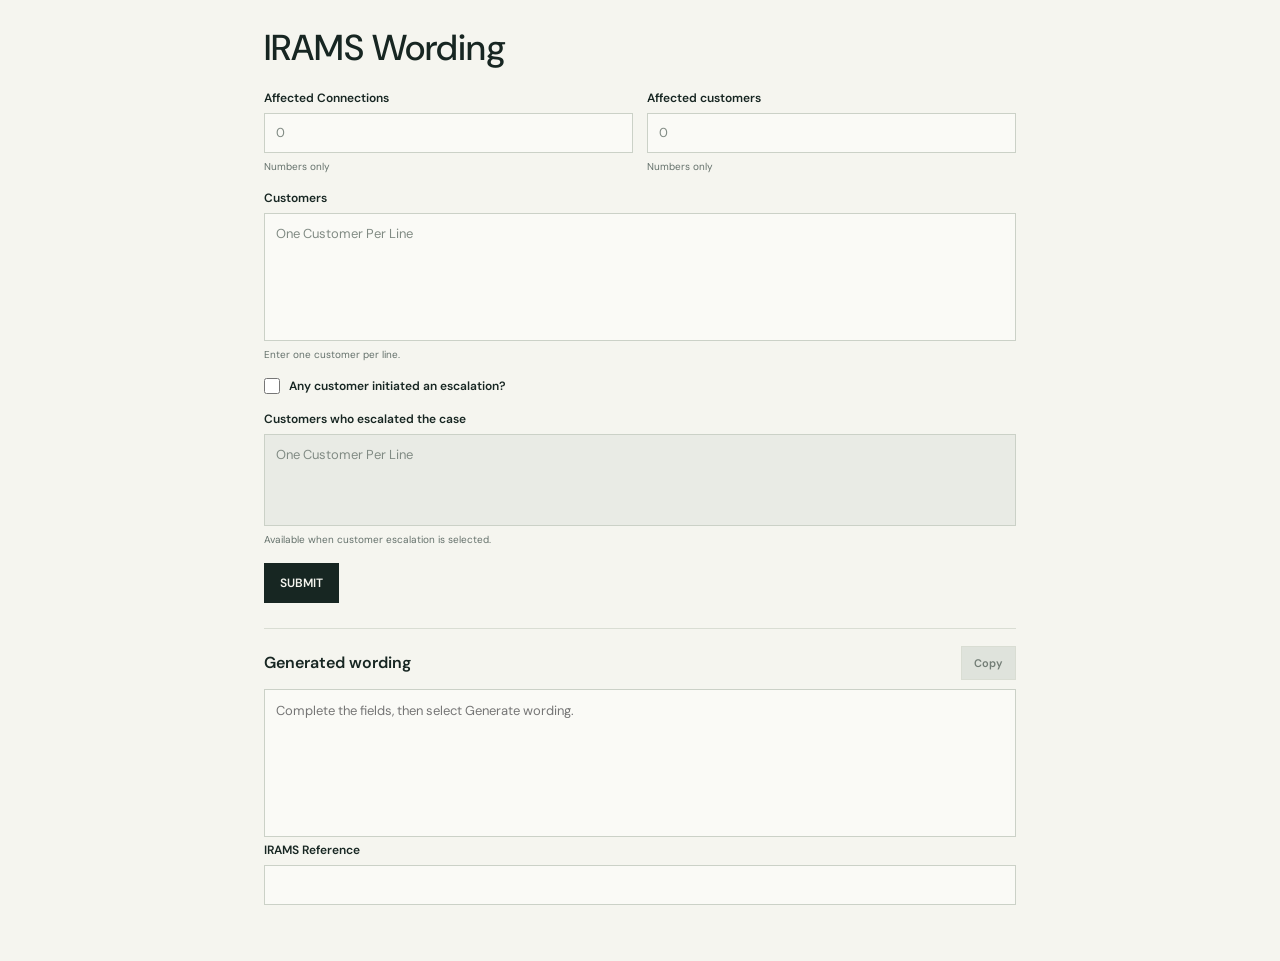
==== public/html/iramswording.html @ 0befe722 "Initial commit" ====
<!doctype html>
<html lang="en">
	<head>
		<meta charset="utf-8">
		<meta name="viewport" content="width=device-width, initial-scale=1">
		<meta name="theme-color" content="#f5f5ef">
		<meta name="description" content="Generate IRAMS customer-impact wording.">
		<title>IRAMS Wording | GEM/MIM Portal</title>
		<link rel="preconnect" href="https://fonts.googleapis.com">
		<link rel="preconnect" href="https://fonts.gstatic.com" crossorigin>
		<link href="https://fonts.googleapis.com/css2?family=DM+Sans:wght@400;500;600;700&family=Space+Mono:wght@400;700&display=swap" rel="stylesheet">
		<script src="../js/theme.js"></script>
		<link rel="stylesheet" href="../css/styles.css">
		<script src="../js/iramswording.js" defer></script>
	</head>
	<body>
		<main class="irams-page">
			<h1 class="irams-title">IRAMS Wording</h1>
			<p class="irams-form-error" id="irams-form-error" role="alert" hidden></p>
			<form class="irams-form" id="irams-form">
				<div class="irams-count-fields">
					<div class="irams-field">
						<label for="affected-connections">Affected Connections</label>
						<input id="affected-connections" name="affectedConnections" type="text" inputmode="numeric" autocomplete="off" pattern="[0-9]*" placeholder="0" aria-describedby="connections-help">
						<span class="irams-field-hint" id="connections-help">Numbers only</span>
					</div>
					<div class="irams-field">
						<label for="affected-customers">Affected customers</label>
						<input id="affected-customers" name="affectedCustomers" type="text" inputmode="numeric" autocomplete="off" pattern="[0-9]*" placeholder="0" aria-describedby="customers-help">
						<span class="irams-field-hint" id="customers-help">Numbers only</span>
					</div>
				</div>

				<div class="irams-field">
					<label for="impacted-customers">Customers</label>
					<textarea id="impacted-customers" name="impactedCustomers" rows="5" placeholder="One Customer Per Line"></textarea>
					<span class="irams-field-hint">Enter one customer per line.</span>
				</div>

				<label class="irams-checkbox" for="customer-escalation">
					<input id="customer-escalation" name="customerEscalation" type="checkbox">
					<span>Any customer initiated an escalation?</span>
				</label>

				<div class="irams-field">
					<label for="escalated-customers">Customers who escalated the case</label>
					<textarea id="escalated-customers" name="escalatedCustomers" rows="3" placeholder="One Customer Per Line" disabled aria-describedby="escalated-help"></textarea>
					<span class="irams-field-hint" id="escalated-help">Available when customer escalation is selected.</span>
				</div>
				<button class="irams-generate-button" type="submit">SUBMIT</button>
			</form>

			<section class="irams-output-section" aria-labelledby="output-title">
				<div class="irams-output-heading">
					<h2 id="output-title">Generated wording</h2>
					<button class="irams-copy-button" id="copy-wording" type="button" title="Copy generated wording" aria-label="Copy generated wording" disabled>Copy</button>
				</div>
				<textarea class="irams-output" id="generated-wording" rows="6" readonly placeholder="Complete the fields, then select Generate wording." aria-live="polite"></textarea>
				<div class="irams-field irams-reference-field">
					<label for="irams-reference">IRAMS Reference</label>
					<input id="irams-reference" name="iramsReference" type="text" autocomplete="off">
				</div>
				<p class="irams-copy-status" id="copy-status" aria-live="polite"></p>
			</section>
		</main>
	</body>
</html>
---- public/css/styles.css ----
:root {
	color-scheme: light;
	--paper: #f5f5ef;
	--ink: #172622;
	--muted: #64716b;
	--line: #d9ddd3;
	--lime: #e4ed75;
	--coral: #e66d51;
	--teal: #9fc8bd;
	--surface: #fafaf6;
	--surface-muted: #e9ebe5;
	--surface-hover: #ebeee5;
	--surface-green: #edf1e9;
	--surface-error: #f7e9e3;
	--accent: #45786f;
	--accent-deep: #315a51;
	--accent-text: #48766d;
	--input-border: #cbd1c7;
	--placeholder: #818b84;
	--error-text: #813d2d;
	--disabled-bg: #dfe3dc;
	--disabled-text: #727d75;
	--toolbar-bg: #172622;
	--toolbar-fg: #f5f5ef;
	--popup-paper: var(--paper);
	--mono: "Space Mono", "Courier New", monospace;
	--sans: "DM Sans", "Avenir Next", Avenir, sans-serif;
}

:root[data-theme="dark"] {
	color-scheme: dark;
	--paper: #252927;
	--ink: #e5ece5;
	--muted: #a8b5ac;
	--line: #39463f;
	--lime: #d5e56b;
	--coral: #f08367;
	--teal: #87b9a8;
	--surface: #3c4440;
	--surface-muted: #434b47;
	--surface-hover: #46534c;
	--surface-green: #35493f;
	--surface-error: #4a3832;
	--accent: #a2d1bd;
	--accent-deep: #365f50;
	--accent-text: #a2d1bd;
	--input-border: #53635a;
	--placeholder: #a0ada4;
	--error-text: #ffc0ad;
	--disabled-bg: #303c35;
	--disabled-text: #9aa69e;
	--toolbar-bg: #293a33;
	--toolbar-fg: #edf3ed;
	--popup-paper: #343a37;
}

:root[data-theme="dark"][data-context="popup"] { --paper: var(--popup-paper); }

* { box-sizing: border-box; }

html { scroll-behavior: smooth; }

body {
	margin: 0;
	background: var(--paper);
	color: var(--ink);
	font-family: var(--sans);
	-webkit-font-smoothing: antialiased;
}

a { color: inherit; }

.site-header {
	height: 78px;
	padding: 0 clamp(22px, 6.25vw, 96px);
	display: flex;
	align-items: center;
	justify-content: flex-start;
	border-bottom: 1px solid var(--line);
}

.site-header nav { width: 100%; display: grid; grid-template-columns: 1fr auto 1fr; align-items: center; }
.header-references { grid-column: 2; display: flex; align-items: center; gap: 20px; }
.theme-toggle { grid-column: 3; justify-self: end; display: inline-flex; align-items: center; gap: 8px; padding: 7px 9px; border: 1px solid var(--line); background: transparent; color: var(--muted); font: 10px var(--mono); cursor: pointer; }
.theme-toggle[aria-checked="false"] > span:first-child, .theme-toggle[aria-checked="true"] > span:last-child { color: var(--ink); font-weight: 700; }
.theme-toggle-track { width: 34px; height: 18px; display: flex; align-items: center; padding: 2px; border: 1px solid var(--muted); border-radius: 10px; }
.theme-toggle-track span { width: 12px; height: 12px; border-radius: 50%; background: var(--accent); transition: transform 160ms ease; }
.theme-toggle[aria-checked="true"] .theme-toggle-track span { transform: translateX(16px); }

.nav-link {
	display: inline-flex;
	align-items: center;
	gap: 10px;
	padding: 9px 0 9px 12px;
	border: 0;
	background: transparent;
	color: var(--ink);
	font-family: var(--sans);
	font-size: 13px;
	font-weight: 600;
	cursor: pointer;
}

.nav-link:hover { color: var(--accent); }
.nav-link:disabled, .nav-link:disabled:hover { color: var(--muted); cursor: not-allowed; opacity: 0.65; }

a:focus-visible, button:focus-visible, input:focus-visible { outline: 3px solid var(--coral); outline-offset: 4px; }

main { max-width: 1440px; margin: 0 auto; }

.welcome {
	min-height: 438px;
	display: grid;
	grid-template-columns: 1fr;
	align-items: center;
	padding: 70px clamp(22px, 10.4vw, 160px) 78px;
	border-bottom: 1px solid var(--line);
}

.welcome-copy { width: 100%; max-width: 720px; margin: 0 auto; }
.eyebrow { margin: 0; font: 10px var(--mono); letter-spacing: 0; }
.status-dot { display: inline-block; width: 7px; height: 7px; margin-right: 8px; border-radius: 50%; background: var(--coral); vertical-align: 1px; }

h1 {
	margin: 22px 0 18px;
	font-size: clamp(42px, 5vw, 70px);
	line-height: 1.02;
	font-weight: 500;
	letter-spacing: 0;
}

h1 span { color: var(--accent); }
.welcome-description { max-width: 380px; margin: 0; color: var(--muted); font-size: 15px; line-height: 1.7; }

.alphabet-dialog {
	width: min(900px, calc(100vw - 32px));
	max-width: none;
	max-height: min(900px, calc(100vh - 32px));
	max-height: min(900px, calc(100dvh - 32px));
	padding: 0;
	border: 1px solid var(--line);
	background: var(--popup-paper);
	color: var(--ink);
	box-shadow: 0 24px 90px rgb(0 0 0 / 30%);
}
.worldclocks-dialog { width: min(1320px, calc(100vw - 32px)); max-height: min(960px, calc(100vh - 32px)); max-height: min(960px, calc(100dvh - 32px)); }

.alphabet-dialog::backdrop { background: rgb(16 28 24 / 68%); backdrop-filter: blur(3px); }
.dialog-toolbar { min-height: 64px; display: flex; align-items: center; justify-content: flex-end; gap: 16px; padding: 0 20px 0 24px; background: var(--toolbar-bg); color: var(--toolbar-fg); }
.dialog-toolbar:focus { outline: none; }
.dialog-actions { display: flex; align-items: center; gap: 7px; }
.dialog-minimize { width: 38px; height: 38px; display: grid; place-items: center; border: 1px solid rgb(245 245 239 / 35%); background: transparent; color: var(--toolbar-fg); font: 23px/1 var(--sans); cursor: pointer; }
.dialog-minimize:hover { background: var(--accent-deep); }
.dialog-close { width: 38px; height: 38px; display: grid; place-items: center; border: 1px solid rgb(245 245 239 / 35%); background: transparent; color: var(--toolbar-fg); font: 25px/1 var(--sans); cursor: pointer; }
.dialog-close:hover { background: var(--coral); }
.alphabet-frame { width: 100%; height: min(800px, calc(100vh - 96px)); height: min(800px, calc(100dvh - 96px)); display: block; border: 0; background: var(--paper); }
.worldclocks-frame { height: min(880px, calc(100vh - 96px)); height: min(880px, calc(100dvh - 96px)); }
.minimized-dialog-dock { position: fixed; right: 16px; bottom: 16px; z-index: 10; display: flex; flex-wrap: wrap; justify-content: flex-end; gap: 8px; max-width: calc(100vw - 32px); }
.minimized-dialog-dock[hidden] { display: none; }
.minimized-popup { display: flex; border: 1px solid var(--line); background: var(--ink); box-shadow: 0 8px 24px rgb(0 0 0 / 18%); }
.minimized-popup button { min-height: 48px; border: 0; background: transparent; color: var(--toolbar-fg); font: 13px var(--sans); cursor: pointer; }
.minimized-popup button:hover { background: var(--accent-deep); }
.minimized-popup-restore { padding: 0 16px; font-weight: 600 !important; }
.minimized-popup-dismiss { width: 44px; border-left: 1px solid rgb(245 245 239 / 25%) !important; font-size: 21px !important; }

.pronunciation-page { padding: 34px clamp(18px, 5vw, 42px) 40px; }
.pronunciation-kicker { margin: 0 0 10px; color: var(--accent); font: 10px var(--mono); }
.pronunciation-title { margin: 0; font-size: clamp(28px, 5vw, 40px); font-weight: 500; line-height: 1.1; }
.pronunciation-note { margin: 10px 0 24px; color: var(--muted); font-size: 13px; }
.spelling-tool { margin: 24px 0 28px; padding: 18px; border: 1px solid var(--line); background: var(--surface); }
.spelling-title { margin: 0 0 14px; font-size: 16px; font-weight: 600; }
.spelling-label { display: block; margin-bottom: 7px; color: var(--muted); font-size: 11px; font-weight: 600; }
.spelling-input-wrap { position: relative; width: 100%; }
.spelling-input { width: 100%; min-height: 42px; padding: 0 44px 0 11px; border: 1px solid var(--input-border); border-radius: 0; background: var(--paper); color: var(--ink); font: 14px var(--sans); }
.spelling-input::placeholder { color: var(--placeholder); }
.popup-search-clear { width: 30px; height: 30px; position: absolute; top: 50%; right: 7px; display: grid; place-items: center; padding: 0; transform: translateY(-50%); border: 0; background: transparent; color: var(--muted); font: 20px/1 var(--sans); cursor: pointer; }
.popup-search-clear:hover { background: var(--surface-hover); color: var(--ink); }
.popup-search-clear[hidden] { display: none; }
.phonecodes-search::-webkit-search-cancel-button, .links-search::-webkit-search-cancel-button, .spelling-input::-webkit-search-cancel-button { -webkit-appearance: none; appearance: none; }
.spelling-hint, .spelling-status { margin: 8px 0 0; color: var(--muted); font-size: 11px; }
.spelling-output { display: flex; flex-wrap: wrap; gap: 8px; margin-top: 15px; }
.spelling-word { display: flex; flex-wrap: wrap; gap: 6px; }
.spelling-item { min-width: 88px; display: flex; flex-direction: column; gap: 3px; padding: 7px 9px; border-left: 2px solid var(--teal); background: var(--surface-green); }
.spelling-character { color: var(--accent-text); font: 700 11px var(--mono); }
.spelling-detail { color: var(--ink); font-size: 10px; }
.spelling-item-unsupported { border-left-color: var(--coral); background: var(--surface-error); }
.spelling-item-unsupported .spelling-character { color: var(--coral); }
.pronunciation-section + .pronunciation-section { margin-top: 28px; }
.pronunciation-section-title { margin: 0 0 12px; font-size: 18px; font-weight: 600; }
.pronunciation-list { display: grid; grid-template-columns: repeat(2, minmax(0, 1fr)); margin: 0; padding: 0; list-style: none; border-top: 1px solid var(--line); }
.pronunciation-item { min-height: 54px; display: grid; grid-template-columns: 27px minmax(72px, 1fr) auto; align-items: center; gap: 8px; padding: 0 9px; border-bottom: 1px solid var(--line); }
.pronunciation-item:nth-child(2n) { border-left: 1px solid var(--line); }
.pronunciation-symbol { color: var(--accent-text); font: 700 11px var(--mono); }
.pronunciation-word { font-size: 13px; font-weight: 600; }
.pronunciation-sound { color: var(--muted); font: 9px var(--mono); text-align: right; }

.phonecodes-page { padding: 34px clamp(18px, 5vw, 42px) 40px; }
.phonecodes-kicker { margin: 0 0 10px; color: var(--accent); font: 10px var(--mono); }
.phonecodes-title { margin: 0; font-size: clamp(28px, 5vw, 40px); font-weight: 500; line-height: 1.1; }
.phonecodes-tools { display: grid; grid-template-columns: 1fr auto; align-items: end; gap: 7px 18px; margin: 24px 0 12px; }
.phonecodes-search-label { grid-column: 1 / -1; color: var(--muted); font-size: 11px; font-weight: 600; }
.phonecodes-search-wrap { position: relative; }
.phonecodes-search { width: 100%; height: 42px; padding: 0 44px 0 38px; border: 1px solid var(--input-border); border-radius: 0; background: var(--surface); color: var(--ink); font: 12px var(--sans); }
.phonecodes-search-icon { width: 13px; height: 13px; position: absolute; top: 14px; left: 14px; border: 1.5px solid var(--muted); border-radius: 50%; pointer-events: none; }
.phonecodes-search-icon::after { content: ""; width: 5px; height: 1.5px; position: absolute; right: -4px; bottom: -2px; background: var(--muted); transform: rotate(45deg); }
.phonecodes-count { margin: 0 0 12px; color: var(--muted); font: 10px var(--mono); white-space: nowrap; }
.phonecodes-table-wrap { overflow: auto; border-top: 1px solid var(--line); }
.phonecodes-table { width: 100%; border-collapse: collapse; text-align: left; font-size: 12px; }
.phonecodes-table th { position: sticky; top: 0; z-index: 1; padding: 10px; background: var(--ink); color: var(--paper); font: 9px var(--mono); }
.phonecodes-table td { height: 42px; padding: 7px 10px; border-bottom: 1px solid var(--line); }
.phonecodes-table td:nth-child(n + 2) { font-family: var(--mono); font-size: 10px; }
.phonecodes-table tbody tr:hover { background: var(--surface-hover); }
.phonecodes-table td:nth-child(2) { color: var(--accent); font-weight: 700; }
.phonecodes-empty { margin: 0; padding: 22px 10px; border-bottom: 1px solid var(--line); color: var(--muted); font-size: 13px; }
.phonecodes-empty[hidden] { display: none; }

.links-page { padding: 34px clamp(18px, 5vw, 42px) 40px; }
.links-kicker { margin: 0 0 10px; color: var(--accent); font: 10px var(--mono); }
.links-title { margin: 0; font-size: clamp(28px, 5vw, 40px); font-weight: 500; line-height: 1.1; }
.links-tools { display: grid; grid-template-columns: 1fr auto; align-items: end; gap: 7px 18px; margin: 24px 0 12px; }
.links-search-label { grid-column: 1 / -1; color: var(--muted); font-size: 11px; font-weight: 600; }
.links-search-wrap { position: relative; }
.links-search { width: 100%; height: 42px; padding: 0 44px 0 38px; border: 1px solid var(--input-border); border-radius: 0; background: var(--surface); color: var(--ink); font: 12px var(--sans); }
.links-search-icon { width: 13px; height: 13px; position: absolute; top: 14px; left: 14px; border: 1.5px solid var(--muted); border-radius: 50%; pointer-events: none; }
.links-search-icon::after { content: ""; width: 5px; height: 1.5px; position: absolute; right: -4px; bottom: -2px; background: var(--muted); transform: rotate(45deg); }
.links-count { margin: 0 0 12px; color: var(--muted); font: 10px var(--mono); white-space: nowrap; }
.links-group + .links-group { margin-top: 24px; }
.links-group-title { display: flex; align-items: center; justify-content: space-between; gap: 12px; margin: 0; padding: 7px 10px; border-top: 1px solid var(--line); background: var(--surface-muted); font-size: 14px; font-weight: 600; }
.links-group-toggle { width: 30px; height: 30px; flex: 0 0 30px; border: 1px solid var(--line); background: transparent; color: var(--ink); font: 16px/1 var(--sans); cursor: pointer; }
.links-group-toggle:hover { background: var(--lime); }
.links-table-wrap { overflow: auto; border-top: 1px solid var(--line); }
.links-table { width: 100%; border-collapse: collapse; text-align: left; font-size: 12px; }
.links-table th { position: sticky; top: 0; z-index: 1; padding: 10px; background: var(--ink); color: var(--paper); font: 9px var(--mono); }
.links-table td { height: 48px; padding: 7px 10px; border-bottom: 1px solid var(--line); }
.links-table tbody tr:hover { background: var(--surface-hover); }
.links-title-cell { font-weight: 600; }
.links-table td:nth-child(2), .links-table td:nth-child(3) { width: 1%; white-space: nowrap; }
.links-toggle { width: 34px; height: 34px; border: 1px solid var(--line); background: transparent; color: var(--ink); font: 16px/1 var(--sans); cursor: pointer; }
.links-toggle:hover, .links-open-button:hover { background: var(--lime); }
.links-open-button { min-height: 34px; display: inline-flex; align-items: center; padding: 0 10px; border: 1px solid var(--line); color: var(--ink); font-size: 11px; font-weight: 600; text-decoration: none; }
.links-details-row[hidden], .links-empty[hidden] { display: none; }
.links-table .links-details-row:hover { background: transparent; }
.links-details-content { margin: 0; padding: 5px 0; color: var(--muted); font-size: 12px; line-height: 1.6; white-space: pre-wrap; }
.links-empty { margin: 0; padding: 22px 10px; border-bottom: 1px solid var(--line); color: var(--muted); font-size: 13px; }

.irams-page { max-width: 820px; padding: 28px clamp(18px, 4vw, 34px) 36px; }
.irams-title { margin: 0 0 22px; font-size: clamp(27px, 4vw, 36px); font-weight: 500; line-height: 1.1; }
.irams-form-error { margin: -10px 0 18px; padding: 10px 12px; border-left: 3px solid var(--coral); background: var(--surface-error); color: var(--error-text); font-size: 12px; line-height: 1.5; }
.irams-form-error[hidden] { display: none; }
.irams-form { display: grid; gap: 17px; }
.irams-count-fields { display: grid; grid-template-columns: repeat(2, minmax(0, 1fr)); gap: 14px; }
.irams-field { min-width: 0; display: grid; gap: 7px; }
.irams-field label { color: var(--ink); font-size: 12px; font-weight: 600; }
.irams-field input, .irams-field textarea, .irams-output {
	width: 100%;
	border: 1px solid var(--input-border);
	border-radius: 0;
	background: var(--surface);
	color: var(--ink);
	font: 13px var(--sans);
}
.irams-field input { min-height: 40px; padding: 0 11px; }
.irams-field textarea { min-height: 92px; padding: 10px 11px; resize: none; line-height: 1.5; }
.irams-field textarea#impacted-customers { min-height: 128px; }
.irams-field textarea:disabled { background: var(--surface-muted); color: var(--placeholder); cursor: not-allowed; }
.irams-field input::placeholder, .irams-field textarea::placeholder { color: var(--placeholder); }
.irams-field-hint { color: var(--muted); font-size: 10px; }
.irams-checkbox { width: fit-content; display: inline-flex; align-items: center; gap: 9px; color: var(--ink); font-size: 12px; font-weight: 600; cursor: pointer; }
.irams-checkbox input { width: 16px; height: 16px; margin: 0; accent-color: var(--accent); }
.irams-generate-button { width: fit-content; min-height: 40px; padding: 0 16px; border: 0; background: var(--ink); color: var(--paper); font: 12px var(--sans); font-weight: 600; cursor: pointer; }
.irams-generate-button:hover { background: var(--accent-deep); }
.irams-output-section { margin-top: 25px; padding-top: 17px; border-top: 1px solid var(--line); }
.irams-output-heading { display: flex; align-items: center; justify-content: space-between; gap: 16px; margin-bottom: 9px; }
.irams-output-heading h2 { margin: 0; font-size: 16px; font-weight: 600; }
.irams-copy-button { min-height: 34px; padding: 0 12px; border: 1px solid var(--ink); background: var(--ink); color: var(--paper); font: 11px var(--sans); font-weight: 600; cursor: pointer; }
.irams-copy-button:hover { background: var(--accent-deep); }
.irams-copy-button:disabled { border-color: var(--line); background: var(--disabled-bg); color: var(--disabled-text); cursor: not-allowed; }
.irams-output { min-height: 130px; padding: 11px; resize: none; line-height: 1.6; }
.irams-copy-status { min-height: 15px; margin: 5px 0 0; color: var(--muted); font-size: 10px; }

.password-generator-page { max-width: 720px; padding: 30px clamp(18px, 5vw, 42px) 38px; }
.password-generator-kicker { margin: 0 0 10px; color: var(--accent); font: 10px var(--mono); }
.password-generator-title { margin: 0; font-size: clamp(28px, 5vw, 40px); font-weight: 500; line-height: 1.1; }
.password-generator-controls { margin-top: 24px; padding: 18px; border: 1px solid var(--line); background: var(--surface); }
.password-length-heading { display: flex; align-items: center; justify-content: space-between; gap: 12px; color: var(--ink); font-size: 12px; font-weight: 600; }
.password-length-heading output { color: var(--accent); font: 700 13px var(--mono); }
.password-length-slider { width: 100%; height: 24px; display: block; margin: 9px 0 18px; accent-color: var(--accent); cursor: pointer; }
.password-character-options { display: grid; gap: 11px; margin: 0; padding: 0; border: 0; }
.password-character-options legend { margin-bottom: 12px; color: var(--muted); font-size: 11px; font-weight: 600; }
.password-character-options label { display: flex; align-items: center; gap: 9px; width: fit-content; color: var(--ink); font-size: 12px; cursor: pointer; }
.password-character-options input { width: 16px; height: 16px; margin: 0; accent-color: var(--accent); }
.password-generate-button { min-height: 40px; margin-top: 20px; padding: 0 16px; border: 0; background: var(--ink); color: var(--paper); font: 12px var(--sans); font-weight: 600; cursor: pointer; }
.password-generate-button:hover { background: var(--accent-deep); }
.password-generator-status { min-height: 16px; margin: 10px 0 0; color: var(--muted); font-size: 11px; }
.password-results { margin: 20px 0 0; padding: 0; border-top: 1px solid var(--line); list-style: none; }
.password-result { min-width: 0; display: grid; grid-template-columns: minmax(0, 1fr) auto; align-items: center; gap: 12px; padding: 10px 0; border-bottom: 1px solid var(--line); }
.password-result-value { min-width: 0; color: var(--ink); font: 11px var(--mono); overflow-wrap: anywhere; }
.password-copy-button { min-width: 64px; min-height: 34px; padding: 0 10px; border: 1px solid var(--ink); background: transparent; color: var(--ink); font: 11px var(--sans); font-weight: 600; cursor: pointer; }
.password-copy-button:hover { background: var(--lime); }

.time-converter-page { padding: 30px clamp(18px, 5vw, 42px) 38px; }
.time-converter-kicker { margin: 0 0 10px; color: var(--accent); font: 10px var(--mono); }
.time-converter-title { margin: 0; font-size: clamp(28px, 5vw, 40px); font-weight: 500; line-height: 1.1; }
.time-converter-controls { margin: 22px 0 24px; padding-bottom: 18px; border-bottom: 1px solid var(--line); }
.time-converter-fields { max-width: 700px; display: grid; grid-template-columns: repeat(2, minmax(0, 1fr)); gap: 14px; }
.time-converter-input-wrap { min-width: 0; display: grid; align-content: start; gap: 8px; }
.time-converter-input-wrap label { color: var(--ink); font-size: 12px; font-weight: 600; }
#source-time, .time-converter-select { width: 100%; min-width: 0; min-height: 42px; padding: 0 10px; border: 1px solid var(--input-border); border-radius: 0; background: var(--surface); color: var(--ink); font: 13px var(--sans); }
.time-converter-zone-note { min-height: 14px; margin: 10px 0 0; color: var(--muted); font: 10px var(--mono); }
.time-converter-results { display: grid; grid-template-columns: repeat(auto-fit, minmax(140px, 1fr)); gap: 10px; }
.time-converter-result { min-width: 0; padding: 14px 12px; border: 1px solid var(--line); background: var(--surface); }
.time-converter-result h2 { margin: 0 0 14px; color: var(--muted); font: 10px var(--mono); text-transform: uppercase; }
.time-converter-time { display: block; color: var(--ink); font: 24px var(--mono); font-variant-numeric: tabular-nums; }
.time-converter-date { margin: 7px 0 0; color: var(--muted); font-size: 11px; }
.time-converter-zone { margin: 12px 0 0; color: var(--accent); font: 10px var(--mono); }

.world-clocks-page { padding: 28px clamp(16px, 3vw, 28px) 32px; }
.world-clocks-title { margin: 0 0 20px; font-size: 28px; font-weight: 500; line-height: 1.1; }
.world-clocks-layout { display: grid; grid-template-columns: 1fr; align-items: start; gap: 20px; }
.world-map { min-width: 0; margin: 0; padding: 12px; border: 1px solid var(--line); background: var(--surface); }
.world-map-canvas { position: relative; }
.world-map-canvas img { width: 100%; height: auto; display: block; }
.world-map-overlay { width: 100%; height: 100%; position: absolute; inset: 0; overflow: visible; pointer-events: none; }
.world-night-zone { fill: #636c67; opacity: 0.52; }
.world-clock-pin-halo { fill: var(--lime); fill-opacity: 0.9; stroke: var(--ink); stroke-width: 2; vector-effect: non-scaling-stroke; }
.world-clock-pin-center { fill: var(--coral); stroke: var(--paper); stroke-width: 2; vector-effect: non-scaling-stroke; }
.world-clock-list { display: grid; grid-template-columns: repeat(3, minmax(0, 1fr)); column-gap: 24px; border-top: 1px solid var(--line); }
.world-clock-row { display: grid; grid-template-columns: minmax(0, 1fr) auto; align-items: center; gap: 4px 12px; padding: 11px 2px; border-bottom: 1px solid var(--line); cursor: pointer; }
.world-clock-row[aria-pressed="true"] { padding-right: 8px; padding-left: 8px; background: var(--surface-hover); box-shadow: inset 3px 0 var(--accent); }
.world-clock-row:focus-visible { outline: 2px solid var(--coral); outline-offset: -2px; }
.world-clock-place { min-width: 0; display: flex; align-items: baseline; justify-content: space-between; gap: 8px; }
.world-clock-city { min-width: 0; overflow: hidden; margin: 0; font-size: 13px; font-weight: 600; text-overflow: ellipsis; white-space: nowrap; }
.world-clock-zone { flex: 0 0 auto; color: var(--accent); font: 10px var(--mono); }
.world-clock-time { grid-column: 1; color: var(--ink); font: 20px var(--mono); font-variant-numeric: tabular-nums; }
.world-clock-date { grid-column: 2; grid-row: 2; color: var(--muted); font-size: 10px; text-align: right; white-space: nowrap; }
.world-clock-difference { grid-column: 1 / -1; color: var(--muted); font-size: 10px; }

.site-footer { min-height: 64px; display: flex; align-items: center; justify-content: space-between; gap: 20px; padding: 0 clamp(22px, 6.25vw, 96px); border-top: 1px solid var(--line); color: var(--muted); font: 9px var(--mono); }
.footer-slash { color: var(--coral); }

@media (max-width: 760px) {
	.site-header { height: auto; min-height: 68px; padding-top: 8px; padding-bottom: 8px; }
	.site-header nav { grid-template-columns: 1fr auto 1fr; grid-template-rows: auto auto; gap: 4px; }
	.header-references { grid-column: 1 / -1; grid-row: 2; justify-content: center; flex-wrap: wrap; gap: 4px 10px; }
	.theme-toggle { grid-column: 3; grid-row: 1; }
	.nav-link { padding-right: 3px; padding-left: 3px; font-size: 12px; }
	.welcome { min-height: auto; padding-top: 58px; padding-bottom: 66px; }
	.pronunciation-page { padding-top: 27px; }
	.phonecodes-page { padding-top: 27px; }
	.links-page { padding-top: 27px; }
	.password-generator-page { padding-top: 27px; }
	.time-converter-page { padding-top: 27px; }
	.time-converter-fields { grid-template-columns: 1fr; }
	.world-clocks-page { padding-top: 27px; }
	.world-clock-list { grid-template-columns: repeat(2, minmax(0, 1fr)); column-gap: 18px; }
	.irams-page { padding-top: 24px; }
}

@media (max-width: 480px) {
	.nav-link { gap: 5px; font-size: 11px; }
	.welcome { padding-top: 47px; }
	h1 { font-size: 43px; }
	.welcome-description { font-size: 14px; }
	.pronunciation-list { grid-template-columns: 1fr; }
	.pronunciation-item:nth-child(2n) { border-left: 0; }
	.spelling-tool { padding: 13px; }
	.spelling-output { gap: 6px; }
	.spelling-word { gap: 4px; }
	.spelling-item { min-width: 78px; padding: 6px 7px; }
	.phonecodes-table { min-width: 440px; }
	.phonecodes-tools { grid-template-columns: 1fr; gap: 7px; }
	.phonecodes-search-label { grid-column: auto; }
	.phonecodes-count { margin: 0; }
	.links-table { min-width: 420px; }
	.links-tools { grid-template-columns: 1fr; gap: 7px; }
	.links-search-label { grid-column: auto; }
	.links-count { margin: 0; }
	.password-generator-controls { padding: 14px; }
	.world-clocks-layout { grid-template-columns: 1fr; gap: 18px; }
	.world-clock-list { grid-template-columns: 1fr; }
	.world-clocks-title { margin-bottom: 16px; }
	.irams-count-fields { grid-template-columns: 1fr; gap: 12px; }
	.site-footer { align-items: flex-start; flex-direction: column; justify-content: center; gap: 7px; padding-top: 14px; padding-bottom: 14px; }
}

@media (prefers-reduced-motion: reduce) {
	*, *::before, *::after { scroll-behavior: auto !important; transition-duration: 0.01ms !important; }
}
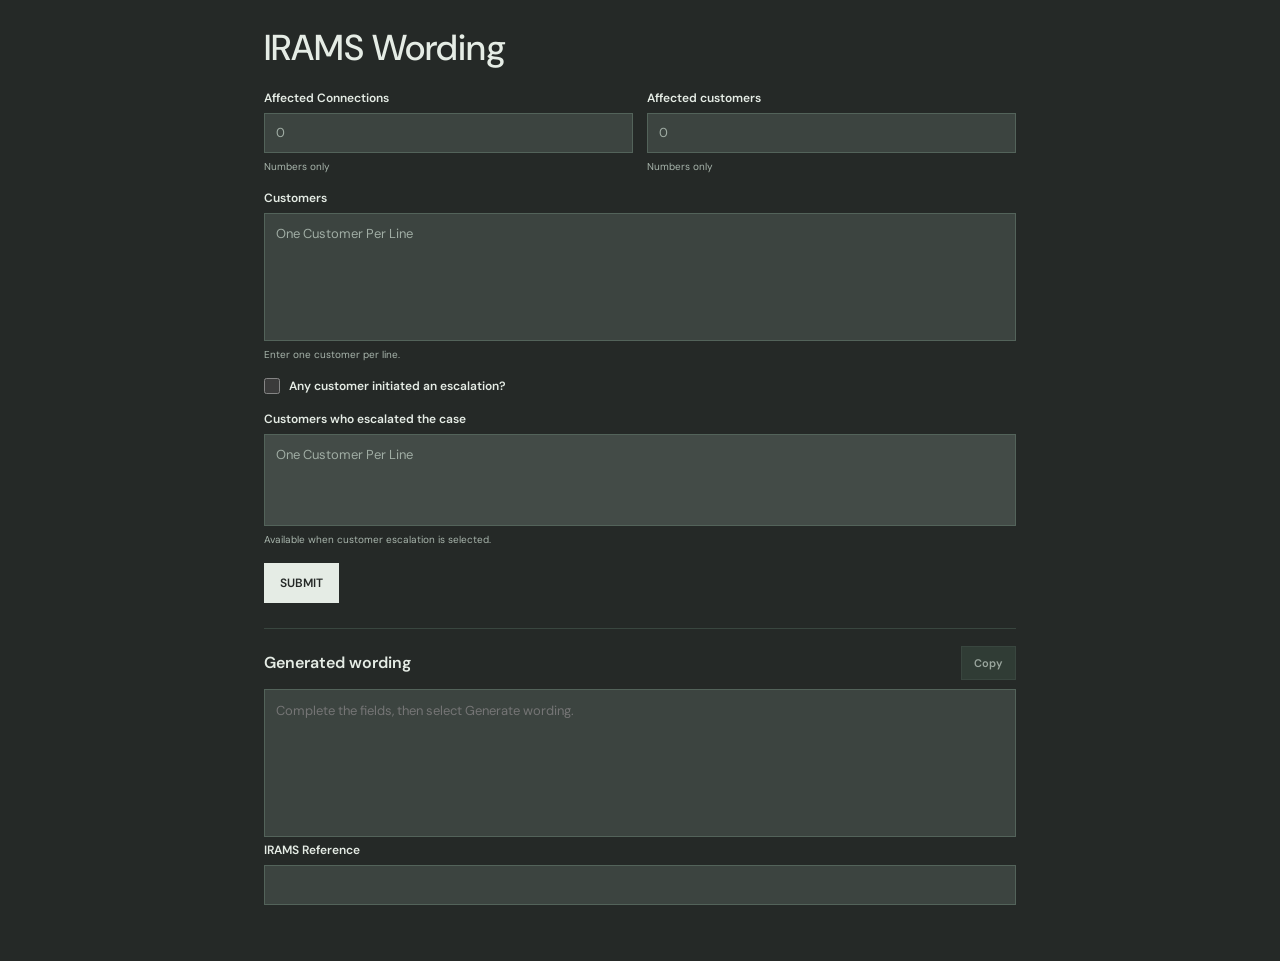
==== commit 28c2ab48: "Update" ====
--- a/public/html/iramswording.html
+++ b/public/html/iramswording.html
@@ -3,7 +3,7 @@
 	<head>
 		<meta charset="utf-8">
 		<meta name="viewport" content="width=device-width, initial-scale=1">
-		<meta name="theme-color" content="#f5f5ef">
+		<meta name="theme-color" content="#343a37">
 		<meta name="description" content="Generate IRAMS customer-impact wording.">
 		<title>IRAMS Wording | GEM/MIM Portal</title>
 		<link rel="preconnect" href="https://fonts.googleapis.com">
--- a/public/css/styles.css
+++ b/public/css/styles.css
@@ -1,33 +1,4 @@
 :root {
-	color-scheme: light;
-	--paper: #f5f5ef;
-	--ink: #172622;
-	--muted: #64716b;
-	--line: #d9ddd3;
-	--lime: #e4ed75;
-	--coral: #e66d51;
-	--teal: #9fc8bd;
-	--surface: #fafaf6;
-	--surface-muted: #e9ebe5;
-	--surface-hover: #ebeee5;
-	--surface-green: #edf1e9;
-	--surface-error: #f7e9e3;
-	--accent: #45786f;
-	--accent-deep: #315a51;
-	--accent-text: #48766d;
-	--input-border: #cbd1c7;
-	--placeholder: #818b84;
-	--error-text: #813d2d;
-	--disabled-bg: #dfe3dc;
-	--disabled-text: #727d75;
-	--toolbar-bg: #172622;
-	--toolbar-fg: #f5f5ef;
-	--popup-paper: var(--paper);
-	--mono: "Space Mono", "Courier New", monospace;
-	--sans: "DM Sans", "Avenir Next", Avenir, sans-serif;
-}
-
-:root[data-theme="dark"] {
 	color-scheme: dark;
 	--paper: #252927;
 	--ink: #e5ece5;
@@ -52,6 +23,8 @@
 	--toolbar-bg: #293a33;
 	--toolbar-fg: #edf3ed;
 	--popup-paper: #343a37;
+	--mono: "Space Mono", "Courier New", monospace;
+	--sans: "DM Sans", "Avenir Next", Avenir, sans-serif;
 }
 
 :root[data-theme="dark"][data-context="popup"] { --paper: var(--popup-paper); }
@@ -79,13 +52,8 @@
 	border-bottom: 1px solid var(--line);
 }
 
-.site-header nav { width: 100%; display: grid; grid-template-columns: 1fr auto 1fr; align-items: center; }
-.header-references { grid-column: 2; display: flex; align-items: center; gap: 20px; }
-.theme-toggle { grid-column: 3; justify-self: end; display: inline-flex; align-items: center; gap: 8px; padding: 7px 9px; border: 1px solid var(--line); background: transparent; color: var(--muted); font: 10px var(--mono); cursor: pointer; }
-.theme-toggle[aria-checked="false"] > span:first-child, .theme-toggle[aria-checked="true"] > span:last-child { color: var(--ink); font-weight: 700; }
-.theme-toggle-track { width: 34px; height: 18px; display: flex; align-items: center; padding: 2px; border: 1px solid var(--muted); border-radius: 10px; }
-.theme-toggle-track span { width: 12px; height: 12px; border-radius: 50%; background: var(--accent); transition: transform 160ms ease; }
-.theme-toggle[aria-checked="true"] .theme-toggle-track span { transform: translateX(16px); }
+.site-header nav { width: 100%; display: grid; grid-template-columns: 1fr; align-items: center; }
+.header-references { grid-column: 1; display: flex; align-items: center; justify-content: center; gap: 20px; }
 
 .nav-link {
 	display: inline-flex;
@@ -143,11 +111,13 @@
 	color: var(--ink);
 	box-shadow: 0 24px 90px rgb(0 0 0 / 30%);
 }
+.reminder-dialog { width: min(1120px, calc(100vw - 32px)); }
 .worldclocks-dialog { width: min(1320px, calc(100vw - 32px)); max-height: min(960px, calc(100vh - 32px)); max-height: min(960px, calc(100dvh - 32px)); }
 
 .alphabet-dialog::backdrop { background: rgb(16 28 24 / 68%); backdrop-filter: blur(3px); }
-.dialog-toolbar { min-height: 64px; display: flex; align-items: center; justify-content: flex-end; gap: 16px; padding: 0 20px 0 24px; background: var(--toolbar-bg); color: var(--toolbar-fg); }
+.dialog-toolbar { min-height: 64px; display: flex; align-items: center; justify-content: space-between; gap: 16px; padding: 0 20px 0 24px; background: var(--toolbar-bg); color: var(--toolbar-fg); }
 .dialog-toolbar:focus { outline: none; }
+.dialog-title { min-width: 0; margin: 0; overflow: hidden; font-size: 18px; font-weight: 600; line-height: 1.2; text-overflow: ellipsis; white-space: nowrap; }
 .dialog-actions { display: flex; align-items: center; gap: 7px; }
 .dialog-minimize { width: 38px; height: 38px; display: grid; place-items: center; border: 1px solid rgb(245 245 239 / 35%); background: transparent; color: var(--toolbar-fg); font: 23px/1 var(--sans); cursor: pointer; }
 .dialog-minimize:hover { background: var(--accent-deep); }
@@ -157,9 +127,12 @@
 .worldclocks-frame { height: min(880px, calc(100vh - 96px)); height: min(880px, calc(100dvh - 96px)); }
 .minimized-dialog-dock { position: fixed; right: 16px; bottom: 16px; z-index: 10; display: flex; flex-wrap: wrap; justify-content: flex-end; gap: 8px; max-width: calc(100vw - 32px); }
 .minimized-dialog-dock[hidden] { display: none; }
-.minimized-popup { display: flex; border: 1px solid var(--line); background: var(--ink); box-shadow: 0 8px 24px rgb(0 0 0 / 18%); }
+.minimized-popup { display: flex; border: 1px solid var(--line); background: var(--toolbar-bg); box-shadow: 0 8px 24px rgb(0 0 0 / 18%); }
 .minimized-popup button { min-height: 48px; border: 0; background: transparent; color: var(--toolbar-fg); font: 13px var(--sans); cursor: pointer; }
 .minimized-popup button:hover { background: var(--accent-deep); }
+.minimized-popup--due { border-color: #ffb4a9; background: #d93025; }
+.minimized-popup--due button { background: #d93025; color: #fff; }
+.minimized-popup--due button:hover { background: #b3261e; }
 .minimized-popup-restore { padding: 0 16px; font-weight: 600 !important; }
 .minimized-popup-dismiss { width: 44px; border-left: 1px solid rgb(245 245 239 / 25%) !important; font-size: 21px !important; }
 
@@ -187,9 +160,9 @@
 .spelling-item-unsupported .spelling-character { color: var(--coral); }
 .pronunciation-section + .pronunciation-section { margin-top: 28px; }
 .pronunciation-section-title { margin: 0 0 12px; font-size: 18px; font-weight: 600; }
-.pronunciation-list { display: grid; grid-template-columns: repeat(2, minmax(0, 1fr)); margin: 0; padding: 0; list-style: none; border-top: 1px solid var(--line); }
+.pronunciation-list { display: grid; grid-template-columns: repeat(4, minmax(0, 1fr)); margin: 0; padding: 0; list-style: none; border-top: 1px solid var(--line); }
 .pronunciation-item { min-height: 54px; display: grid; grid-template-columns: 27px minmax(72px, 1fr) auto; align-items: center; gap: 8px; padding: 0 9px; border-bottom: 1px solid var(--line); }
-.pronunciation-item:nth-child(2n) { border-left: 1px solid var(--line); }
+.pronunciation-item:not(:nth-child(4n + 1)) { border-left: 1px solid var(--line); }
 .pronunciation-symbol { color: var(--accent-text); font: 700 11px var(--mono); }
 .pronunciation-word { font-size: 13px; font-weight: 600; }
 .pronunciation-sound { color: var(--muted); font: 9px var(--mono); text-align: right; }
@@ -227,7 +200,7 @@
 .links-group + .links-group { margin-top: 24px; }
 .links-group-title { display: flex; align-items: center; justify-content: space-between; gap: 12px; margin: 0; padding: 7px 10px; border-top: 1px solid var(--line); background: var(--surface-muted); font-size: 14px; font-weight: 600; }
 .links-group-toggle { width: 30px; height: 30px; flex: 0 0 30px; border: 1px solid var(--line); background: transparent; color: var(--ink); font: 16px/1 var(--sans); cursor: pointer; }
-.links-group-toggle:hover { background: var(--lime); }
+.links-group-toggle:hover { background: var(--coral); color: #172622; }
 .links-table-wrap { overflow: auto; border-top: 1px solid var(--line); }
 .links-table { width: 100%; border-collapse: collapse; text-align: left; font-size: 12px; }
 .links-table th { position: sticky; top: 0; z-index: 1; padding: 10px; background: var(--ink); color: var(--paper); font: 9px var(--mono); }
@@ -236,7 +209,7 @@
 .links-title-cell { font-weight: 600; }
 .links-table td:nth-child(2), .links-table td:nth-child(3) { width: 1%; white-space: nowrap; }
 .links-toggle { width: 34px; height: 34px; border: 1px solid var(--line); background: transparent; color: var(--ink); font: 16px/1 var(--sans); cursor: pointer; }
-.links-toggle:hover, .links-open-button:hover { background: var(--lime); }
+.links-toggle:hover, .links-open-button:hover { background: var(--coral); color: #172622; }
 .links-open-button { min-height: 34px; display: inline-flex; align-items: center; padding: 0 10px; border: 1px solid var(--line); color: var(--ink); font-size: 11px; font-weight: 600; text-decoration: none; }
 .links-details-row[hidden], .links-empty[hidden] { display: none; }
 .links-table .links-details-row:hover { background: transparent; }
@@ -296,9 +269,55 @@
 .password-result { min-width: 0; display: grid; grid-template-columns: minmax(0, 1fr) auto; align-items: center; gap: 12px; padding: 10px 0; border-bottom: 1px solid var(--line); }
 .password-result-value { min-width: 0; color: var(--ink); font: 11px var(--mono); overflow-wrap: anywhere; }
 .password-copy-button { min-width: 64px; min-height: 34px; padding: 0 10px; border: 1px solid var(--ink); background: transparent; color: var(--ink); font: 11px var(--sans); font-weight: 600; cursor: pointer; }
-.password-copy-button:hover { background: var(--lime); }
+.password-copy-button:hover { background: var(--coral); color: #172622; }
+
+:root[data-context="popup"] .pronunciation-title,
+:root[data-context="popup"] .phonecodes-title,
+:root[data-context="popup"] .links-title,
+:root[data-context="popup"] .irams-title,
+:root[data-context="popup"] .password-generator-title,
+:root[data-context="popup"] .time-converter-title,
+:root[data-context="popup"] .world-clocks-title { display: none; }
+:root[data-context="popup"] .pronunciation-page,
+:root[data-context="popup"] .phonecodes-page,
+:root[data-context="popup"] .links-page,
+:root[data-context="popup"] .irams-page { padding-top: 20px; }
+:root[data-context="popup"] .spelling-tool,
+:root[data-context="popup"] .phonecodes-tools,
+:root[data-context="popup"] .links-tools { margin-top: 0; }
+:root[data-context="popup"] .password-generator-page,
+:root[data-context="popup"] .time-converter-page { padding-top: 20px; }
+:root[data-context="popup"] .password-generator-controls { margin-top: 0; }
+:root[data-context="popup"] .world-clocks-page { padding-top: 16px; }
 
 .time-converter-page { padding: 30px clamp(18px, 5vw, 42px) 38px; }
+.reminder-page { padding: 30px clamp(18px, 5vw, 42px) 38px; }
+.reminder-title { margin: 0; font-size: clamp(28px, 5vw, 40px); font-weight: 500; line-height: 1.1; }
+.reminder-form { display: grid; grid-template-columns: repeat(2, minmax(0, 1fr)); gap: 16px; margin-top: 20px; }
+.reminder-top-fields, .reminder-subject-fields { display: contents; }
+.reminder-subject:first-child { grid-column: 2; grid-row: 2; }
+.reminder-subject:last-child { grid-column: 1; grid-row: 2; }
+.reminder-field { min-width: 0; display: grid; gap: 7px; }
+.reminder-field label, .reminder-schedule > label { color: var(--muted); font-size: 11px; font-weight: 600; }
+.reminder-field input, .reminder-schedule input { width: 100%; min-width: 0; min-height: 42px; padding: 0 11px; border: 1px solid var(--input-border); border-radius: 0; background: var(--surface); color: var(--ink); font: 13px var(--sans); }
+.reminder-subject { min-width: 0; display: grid; align-content: start; gap: 10px; }
+.reminder-subject-row { min-width: 0; display: flex; align-items: end; gap: 12px; }
+.reminder-subject-row .reminder-field { flex: 1; }
+.reminder-schedule-toggle { min-height: 42px; display: inline-flex; align-items: center; gap: 7px; color: var(--ink); font-size: 11px; font-weight: 600; cursor: pointer; }
+.reminder-schedule-toggle input { width: 16px; height: 16px; margin: 0; accent-color: var(--accent); }
+.reminder-schedule { display: grid; gap: 7px; }
+.reminder-schedule[hidden] { display: none; }
+.reminder-timer-actions { display: flex; align-items: center; gap: 12px; }
+.reminder-set-button { min-height: 34px; padding: 0 16px; border: 0; background: var(--accent-deep); color: var(--toolbar-fg); font: 12px var(--sans); font-weight: 600; cursor: pointer; }
+.reminder-set-button:hover { background: var(--coral); color: #172622; }
+.reminder-countdown-wrap { display: flex; align-items: baseline; gap: 7px; color: var(--muted); font-size: 11px; }
+.reminder-countdown { color: var(--accent); font: 700 14px var(--mono); font-variant-numeric: tabular-nums; }
+.reminder-schedule-message { min-height: 0; margin: 0; color: var(--coral); font-size: 11px; line-height: 1.4; }
+.reminder-schedule-message:empty { display: none; }
+.reminder-status { grid-column: 1 / -1; min-height: 18px; margin: 0; color: var(--accent); font-size: 12px; line-height: 1.5; }
+:root[data-context="popup"] .reminder-title { display: none; }
+:root[data-context="popup"] .reminder-page { padding-top: 20px; }
+:root[data-context="popup"] .reminder-form { margin-top: 0; }
 .time-converter-kicker { margin: 0 0 10px; color: var(--accent); font: 10px var(--mono); }
 .time-converter-title { margin: 0; font-size: clamp(28px, 5vw, 40px); font-weight: 500; line-height: 1.1; }
 .time-converter-controls { margin: 22px 0 24px; padding-bottom: 18px; border-bottom: 1px solid var(--line); }
@@ -340,9 +359,11 @@
 
 @media (max-width: 760px) {
 	.site-header { height: auto; min-height: 68px; padding-top: 8px; padding-bottom: 8px; }
-	.site-header nav { grid-template-columns: 1fr auto 1fr; grid-template-rows: auto auto; gap: 4px; }
-	.header-references { grid-column: 1 / -1; grid-row: 2; justify-content: center; flex-wrap: wrap; gap: 4px 10px; }
-	.theme-toggle { grid-column: 3; grid-row: 1; }
+	.site-header nav { grid-template-columns: 1fr; gap: 4px; }
+	.header-references { grid-column: 1; justify-content: center; flex-wrap: wrap; gap: 4px 10px; }
+	.pronunciation-list { grid-template-columns: repeat(2, minmax(0, 1fr)); }
+	.pronunciation-item:not(:nth-child(2n + 1)) { border-left: 1px solid var(--line); }
+	.pronunciation-item:nth-child(2n + 1) { border-left: 0; }
 	.nav-link { padding-right: 3px; padding-left: 3px; font-size: 12px; }
 	.welcome { min-height: auto; padding-top: 58px; padding-bottom: 66px; }
 	.pronunciation-page { padding-top: 27px; }
@@ -350,7 +371,10 @@
 	.links-page { padding-top: 27px; }
 	.password-generator-page { padding-top: 27px; }
 	.time-converter-page { padding-top: 27px; }
+	.reminder-page { padding-top: 27px; }
 	.time-converter-fields { grid-template-columns: 1fr; }
+	.reminder-form { grid-template-columns: 1fr; gap: 14px; }
+	.reminder-subject:first-child, .reminder-subject:last-child { grid-column: auto; grid-row: auto; }
 	.world-clocks-page { padding-top: 27px; }
 	.world-clock-list { grid-template-columns: repeat(2, minmax(0, 1fr)); column-gap: 18px; }
 	.irams-page { padding-top: 24px; }
@@ -362,7 +386,7 @@
 	h1 { font-size: 43px; }
 	.welcome-description { font-size: 14px; }
 	.pronunciation-list { grid-template-columns: 1fr; }
-	.pronunciation-item:nth-child(2n) { border-left: 0; }
+	.pronunciation-item { border-left: 0; }
 	.spelling-tool { padding: 13px; }
 	.spelling-output { gap: 6px; }
 	.spelling-word { gap: 4px; }
